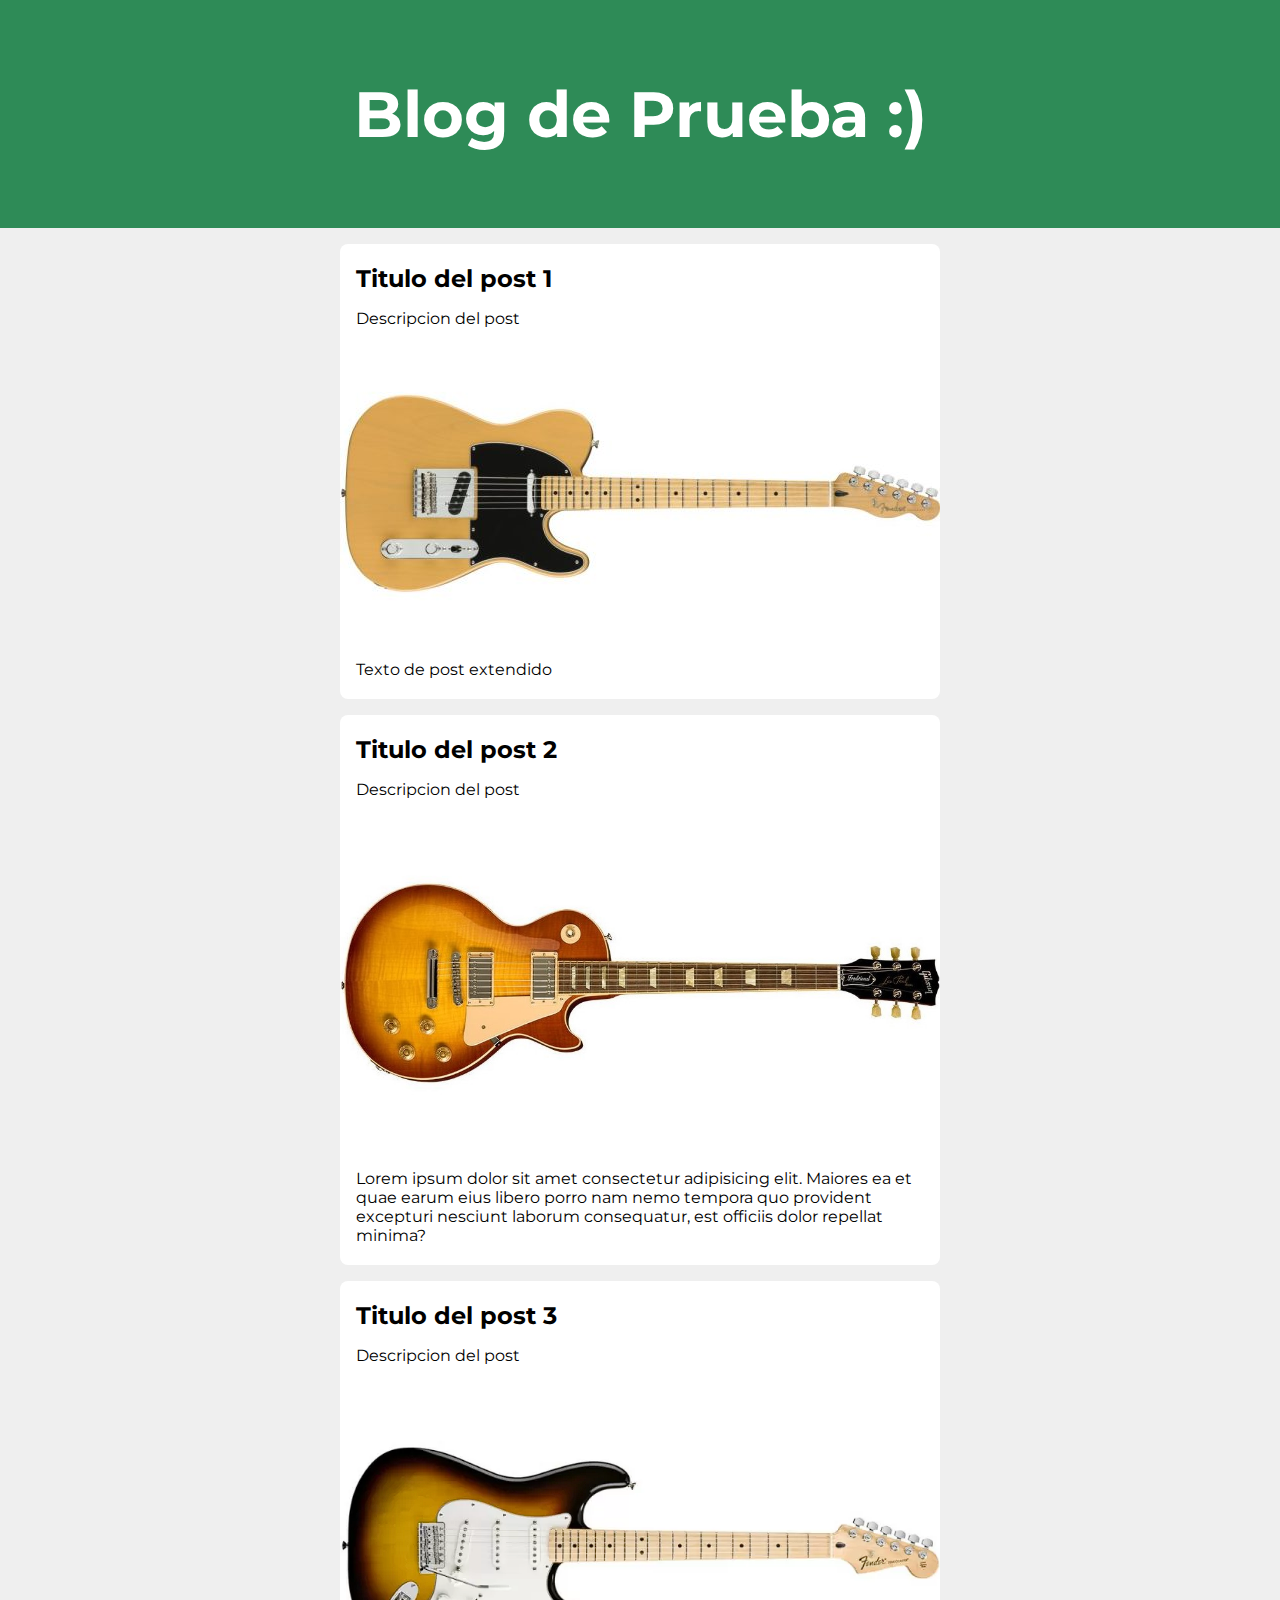
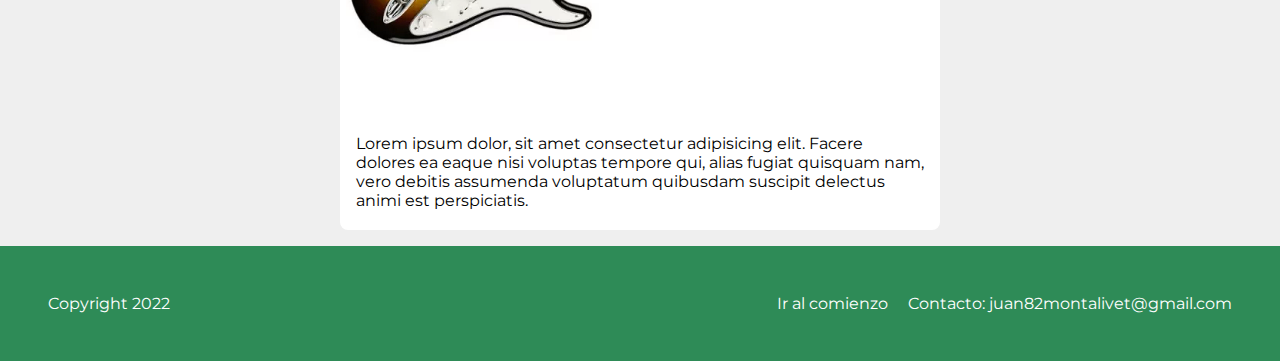
==== index.html @ a86b0406 "add style" ====
<!DOCTYPE html>
<html lang="en">
<head>
    <title>Blog de Prueba</title>
    <link rel="preconnect" href="https://fonts.googleapis.com">
    <link rel="preconnect" href="https://fonts.gstatic.com" crossorigin>
    <link href="https://fonts.googleapis.com/css2?family=Montserrat:wght@400;700&display=swap" rel="stylesheet">
    <link rel="stylesheet" href="style.css">
</head>
<body>
    <header id="titulo">
        <h1>Blog de Prueba :)</h1>
    </header>
    <section class="container">
        <article class="post">
            <h2>Titulo del post 1</h2>
            <p>Descripcion del post</p>
            <img src="tele.jpg" alt="img1"> <!-- width="600" height="300" -->
            <p>Texto de post extendido</p>
        </article>
        <article class="post">
            <h2>Titulo del post 2</h2>
            <p>Descripcion del post</p>
            <img src="lp.jpg" alt="img2">
            <p>Lorem ipsum dolor sit amet consectetur adipisicing elit. Maiores ea et quae earum eius libero porro nam nemo tempora quo provident excepturi nesciunt laborum consequatur, est officiis dolor repellat minima?</p>
        </article>
        <article class="post">
            <h2>Titulo del post 3</h2>
            <p>Descripcion del post</p>
            <img src="st.png" alt="img3">
            <p>Lorem ipsum dolor, sit amet consectetur adipisicing elit. Facere dolores ea eaque nisi voluptas tempore qui, alias fugiat quisquam nam, vero debitis assumenda voluptatum quibusdam suscipit delectus animi est perspiciatis.</p>
        </article>
    </section>
    <footer>
        <section>
            <a href="#titulo">Ir al comienzo</a>
            <a href="mailto:juan82montalivet@gmail.com">Contacto: juan82montalivet@gmail.com</a>
        </section>
        <p>Copyright 2022</p>
    </footer>
</body>
</html>
---- style.css ----
html{
    font-family: 'Montserrat', sans-serif;
}
body{
    margin: 0;
    background-color: #efefef;
}
header{
    background-color: seagreen;
    color: white;
    padding: 2rem 2rem;
}
header h1{
    font-size: 4rem;
    text-align: center;
}
.container{
    width: 600px;
    margin: 0 auto;
}
section article{
    transition: box-shadow 0.3s ease;
    background-color: #fff;
    margin: 1rem 0;
    border-radius: 0.5rem;
    padding: 0.25rem 0rem;
}
section article:hover{
    box-shadow: 0 0.1rem 0.4rem rgba(0, 0, 0, 0.3);
}
section article h2, section article p{
    margin: 1rem;
}
img{
    width: 100%;
    display: block; /* importante el display block para que el margin auto centre */
    margin: auto;
}
footer{
    background-color: seagreen;
    padding: 3rem;
    color: #fff;
}
footer section{
    float: right;
}
footer p{
    margin: 0;
}
footer a{
    margin: 0rem 0rem 0rem 1rem ;
    transition: color 0.3s ease;
    color: #fff;
    text-decoration: none;
}
footer a:hover{
    color: black;
}
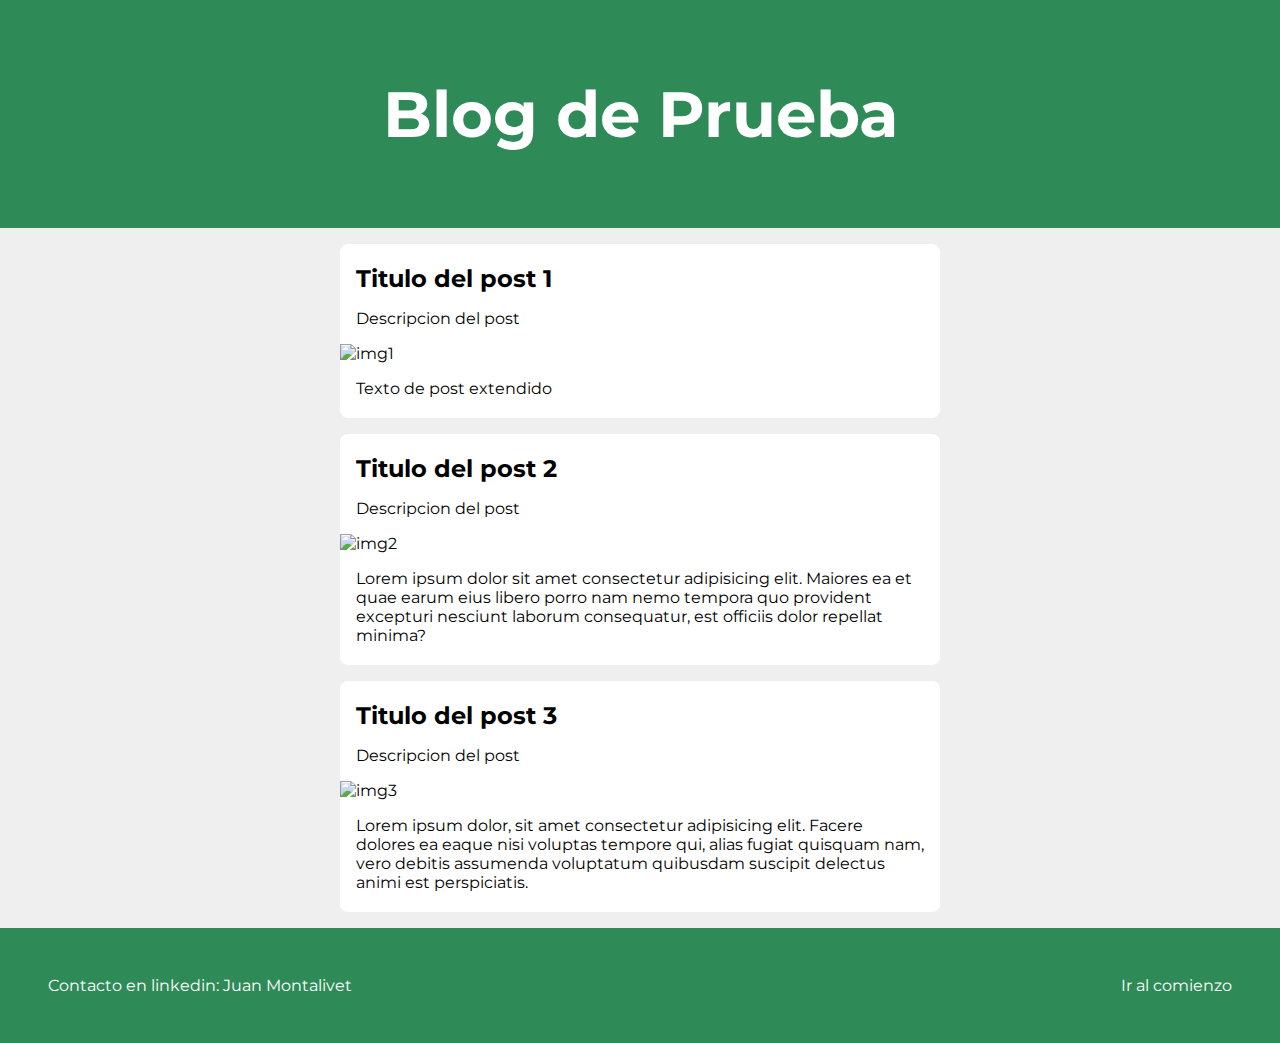
==== commit 7f7b96c1: "Modificacion footer" ====
--- a/index.html
+++ b/index.html
@@ -9,34 +9,31 @@
 </head>
 <body>
     <header id="titulo">
-        <h1>Blog de Prueba :)</h1>
+        <h1>Blog de Prueba</h1>
     </header>
     <section class="container">
         <article class="post">
             <h2>Titulo del post 1</h2>
             <p>Descripcion del post</p>
-            <img src="tele.jpg" alt="img1"> <!-- width="600" height="300" -->
+            <img src="imgs/tele.jpg" alt="img1"> <!-- width="600" height="300" -->
             <p>Texto de post extendido</p>
         </article>
         <article class="post">
             <h2>Titulo del post 2</h2>
             <p>Descripcion del post</p>
-            <img src="lp.jpg" alt="img2">
+            <img src="imgs/lp.jpg" alt="img2">
             <p>Lorem ipsum dolor sit amet consectetur adipisicing elit. Maiores ea et quae earum eius libero porro nam nemo tempora quo provident excepturi nesciunt laborum consequatur, est officiis dolor repellat minima?</p>
         </article>
         <article class="post">
             <h2>Titulo del post 3</h2>
             <p>Descripcion del post</p>
-            <img src="st.png" alt="img3">
+            <img src="imgs/st.png" alt="img3">
             <p>Lorem ipsum dolor, sit amet consectetur adipisicing elit. Facere dolores ea eaque nisi voluptas tempore qui, alias fugiat quisquam nam, vero debitis assumenda voluptatum quibusdam suscipit delectus animi est perspiciatis.</p>
         </article>
     </section>
     <footer>
-        <section>
-            <a href="#titulo">Ir al comienzo</a>
-            <a href="mailto:juan82montalivet@gmail.com">Contacto: juan82montalivet@gmail.com</a>
-        </section>
-        <p>Copyright 2022</p>
+        <a href="https://www.linkedin.com/in/juan-sebastian-montalivet/" target="_blank" rel="noopener noreferrer">Contacto en linkedin: Juan Montalivet</a>
+        <a href="#titulo">Ir al comienzo</a>
     </footer>
 </body>
 </html>--- a/style.css
+++ b/style.css
@@ -40,15 +40,12 @@
     background-color: seagreen;
     padding: 3rem;
     color: #fff;
-}
-footer section{
-    float: right;
-}
-footer p{
-    margin: 0;
+    display: flex;
+    flex-direction: row;
+    justify-content: space-between;
+    align-items: center;
 }
 footer a{
-    margin: 0rem 0rem 0rem 1rem ;
     transition: color 0.3s ease;
     color: #fff;
     text-decoration: none;
